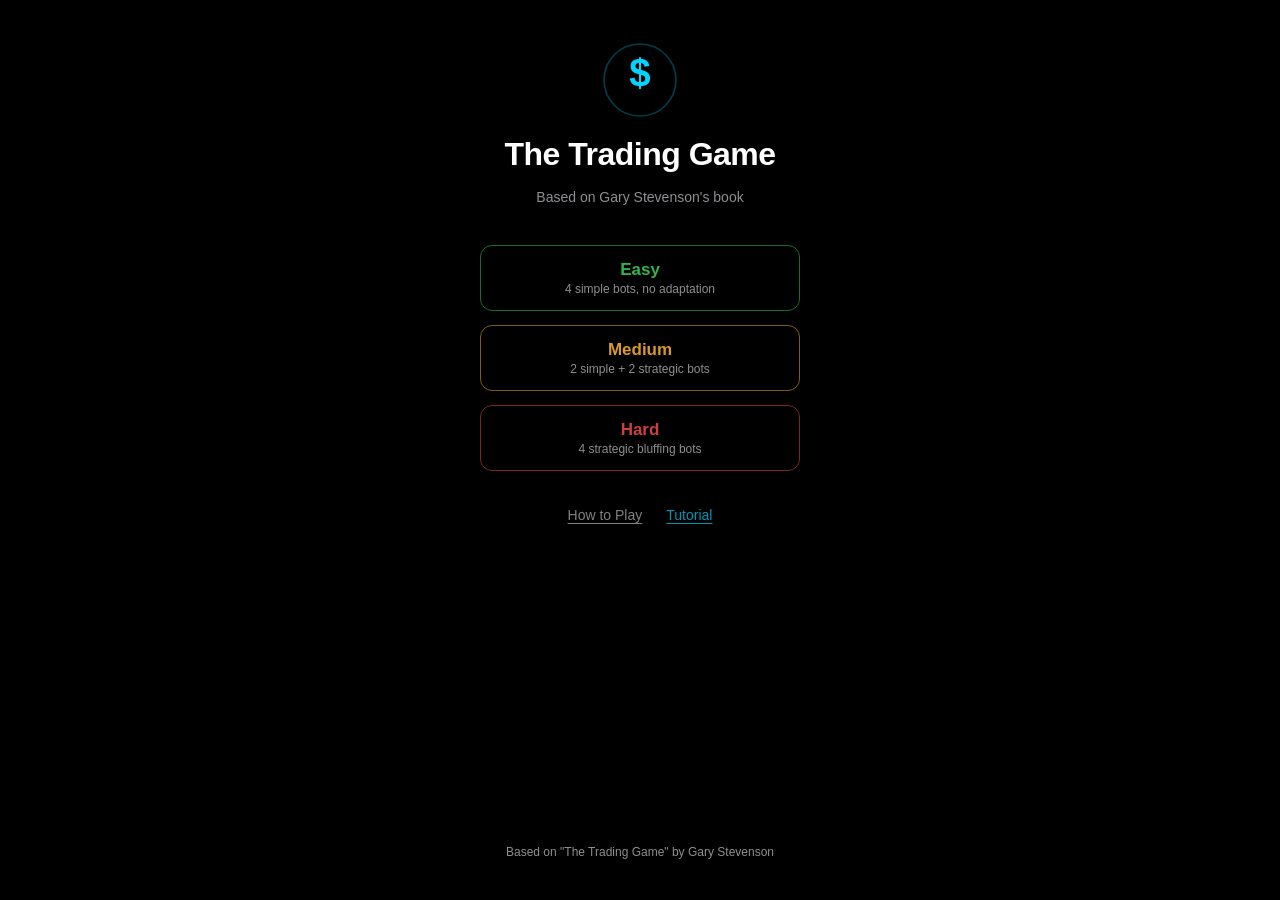
==== web/index.html @ 37477a2b "Add web app, restructure CLI into cli/, update Swift app and Kotlin port - Move all Python CLI files" ====
<!DOCTYPE html>
<html lang="en">
<head>
  <meta charset="UTF-8">
  <meta name="viewport" content="width=device-width, initial-scale=1.0, user-scalable=no, viewport-fit=cover">
  <meta name="theme-color" content="#000000">
  <meta name="apple-mobile-web-app-capable" content="yes">
  <meta name="apple-mobile-web-app-status-bar-style" content="black-translucent">
  <title>The Trading Game</title>
  <link rel="manifest" href="manifest.json">
  <link rel="icon" href="icons/icon-192.png">
  <link rel="apple-touch-icon" href="icons/icon-192.png">
  <link rel="stylesheet" href="style.css">
</head>
<body>

  <!-- ═══ MAIN MENU ═══ -->
  <div id="screen-menu" class="screen active">
    <div class="menu-container">
      <div class="menu-logo">
        <svg viewBox="0 0 100 100" class="logo-svg">
          <text x="50" y="58" text-anchor="middle" font-size="48" fill="#00d4ff" font-weight="bold">$</text>
          <circle cx="50" cy="50" r="45" fill="none" stroke="#00d4ff" stroke-width="2" opacity="0.3"/>
        </svg>
      </div>
      <h1 class="menu-title">The Trading Game</h1>
      <p class="menu-subtitle">Based on Gary Stevenson's book</p>

      <div class="difficulty-buttons">
        <button class="btn-difficulty btn-easy" data-difficulty="easy">
          <span class="diff-name">Easy</span>
          <span class="diff-desc">4 simple bots, no adaptation</span>
        </button>
        <button class="btn-difficulty btn-medium" data-difficulty="medium">
          <span class="diff-name">Medium</span>
          <span class="diff-desc">2 simple + 2 strategic bots</span>
        </button>
        <button class="btn-difficulty btn-hard" data-difficulty="hard">
          <span class="diff-name">Hard</span>
          <span class="diff-desc">4 strategic bluffing bots</span>
        </button>
      </div>

      <div class="menu-links">
        <button class="btn-link" id="btn-how-to-play">How to Play</button>
        <button class="btn-link btn-link-cyan" id="btn-tutorial">Tutorial</button>
      </div>

      <div class="menu-footer">
        <a href="https://garystevenson.com/" target="_blank" rel="noopener" class="footer-link">
          Based on "The Trading Game" by Gary Stevenson
        </a>
      </div>
    </div>
  </div>

  <!-- ═══ GAME SCREEN ═══ -->
  <div id="screen-game" class="screen">
    <div class="game-container">
      <!-- Header -->
      <div class="game-header">
        <div class="header-top">
          <span class="phase-label" id="phase-label">Open Trading</span>
          <div class="header-right">
            <span class="trade-count" id="trade-count"></span>
            <button class="btn-icon btn-quit" id="btn-quit" title="Quit">&times;</button>
          </div>
        </div>
        <div class="header-info">
          <span class="your-card" id="your-card"></span>
          <span class="your-ev" id="your-ev"></span>
        </div>
      </div>

      <!-- Central Cards -->
      <div class="central-cards-section">
        <div class="central-label">CENTRAL CARDS</div>
        <div class="central-cards" id="central-cards">
          <div class="card-slot hidden" id="central-0"><span>?</span></div>
          <div class="card-slot hidden" id="central-1"><span>?</span></div>
          <div class="card-slot hidden" id="central-2"><span>?</span></div>
        </div>
      </div>

      <!-- Last Event -->
      <div class="last-event" id="last-event"></div>

      <!-- Interaction Area -->
      <div class="interaction-area" id="interaction-area">
        <!-- Bot ask buttons (default state) -->
        <div class="bot-buttons" id="bot-buttons">
          <button class="btn-bot" data-bot="Alice">Ask Alice</button>
          <button class="btn-bot" data-bot="Bob">Ask Bob</button>
          <button class="btn-bot" data-bot="Carol">Ask Carol</button>
          <button class="btn-bot" data-bot="Dave">Ask Dave</button>
        </div>

        <!-- Active quote (shown after asking) -->
        <div class="quote-view hidden" id="quote-view">
          <div class="quote-header">
            <span class="quote-bot-name" id="quote-bot-name"></span>
            <span class="quote-prices">
              <span class="bid-price" id="quote-bid"></span> &mdash;
              <span class="ask-price" id="quote-ask"></span>
            </span>
          </div>
          <div class="quote-actions">
            <button class="btn-action btn-buy" id="btn-buy">Buy <span id="buy-price"></span></button>
            <button class="btn-action btn-sell" id="btn-sell">Sell <span id="sell-price"></span></button>
            <button class="btn-action btn-pass" id="btn-pass">Pass</button>
          </div>
        </div>

        <!-- Bot asks you (slider) -->
        <div class="slider-view hidden" id="slider-view">
          <div class="slider-header">
            <span class="slider-bot-name" id="slider-bot-name"></span>
            <span class="slider-prompt">What's your price?</span>
          </div>
          <div class="slider-display">
            <span class="bid-price" id="slider-bid"></span> &mdash;
            <span class="ask-price" id="slider-ask"></span>
          </div>
          <input type="range" class="price-slider" id="price-slider" min="-12" max="132" step="1" value="60">
          <div class="slider-labels">
            <span id="slider-min"></span>
            <span class="ev-label" id="slider-ev"></span>
            <span id="slider-max"></span>
          </div>
          <button class="btn-primary" id="btn-submit-quote">Submit Price</button>
        </div>

        <!-- Bot decision result -->
        <div class="decision-result hidden" id="decision-result">
          <span id="decision-text"></span>
        </div>

        <!-- Bots trading spinner -->
        <div class="bots-trading hidden" id="bots-trading">
          <div class="spinner"></div>
          <span>Bots are trading...</span>
        </div>
      </div>

      <!-- Bottom Bar -->
      <div class="bottom-bar">
        <button class="btn-primary btn-next" id="btn-next">Next</button>
        <button class="btn-icon btn-history" id="btn-history" title="Trade History">
          <svg viewBox="0 0 24 24" width="20" height="20" fill="none" stroke="currentColor" stroke-width="2">
            <circle cx="12" cy="12" r="10"/><polyline points="12 6 12 12 16 14"/>
          </svg>
        </button>
      </div>

      <!-- Tutorial Coach Overlay -->
      <div class="coach-overlay hidden" id="coach-overlay">
        <div class="coach-bubble" id="coach-bubble">
          <p id="coach-message"></p>
          <button class="btn-coach-tap" id="btn-coach-tap">Tap to continue</button>
        </div>
      </div>
    </div>
  </div>

  <!-- ═══ SETTLEMENT SCREEN ═══ -->
  <div id="screen-settlement" class="screen">
    <div class="settlement-container">
      <h1 class="settlement-title">SETTLEMENT</h1>
      <div class="final-total" id="final-total"></div>
      <p class="settlement-subtitle">Sum of all 8 cards in play</p>

      <!-- Cards Dealt -->
      <div class="settlement-section">
        <h2 class="section-title">Cards Dealt</h2>
        <div id="cards-dealt" class="cards-dealt"></div>
      </div>

      <!-- Leaderboard -->
      <div class="settlement-section">
        <h2 class="section-title">Leaderboard</h2>
        <div id="leaderboard" class="leaderboard"></div>
      </div>

      <!-- Your Trades -->
      <div class="settlement-section">
        <h2 class="section-title">Your Trades</h2>
        <div id="your-trades" class="your-trades"></div>
      </div>

      <button class="btn-primary btn-play-again" id="btn-play-again">Play Again</button>
    </div>
  </div>

  <!-- ═══ TRADE LOG (slide-up panel) ═══ -->
  <div class="trade-log-overlay hidden" id="trade-log-overlay">
    <div class="trade-log-panel">
      <div class="trade-log-header">
        <h2>Trade History</h2>
        <button class="btn-icon" id="btn-close-log">&times;</button>
      </div>
      <div class="trade-log-body" id="trade-log-body">
        <p class="log-empty">No trades yet.</p>
      </div>
    </div>
  </div>

  <!-- ═══ INSTRUCTIONS (overlay) ═══ -->
  <div class="instructions-overlay hidden" id="instructions-overlay">
    <div class="instructions-panel">
      <div class="instructions-header">
        <h2>How to Play</h2>
        <button class="btn-icon" id="btn-close-instructions">&times;</button>
      </div>
      <div class="instructions-pages" id="instructions-pages">
        <!-- Pages are created by JS -->
      </div>
      <div class="instructions-nav">
        <div class="page-dots" id="page-dots"></div>
        <button class="btn-primary btn-instructions-next" id="btn-instructions-next">Next</button>
      </div>
    </div>
  </div>

  <script type="module" src="js/app.js"></script>
</body>
</html>
---- web/style.css ----
/* ═══════════════════════════════════════════════════════════════════════════
   style.css — Dark theme, mobile-first, matching Swift iOS app design
   ═══════════════════════════════════════════════════════════════════════════ */

:root {
  --bg: #000;
  --bg-card: rgba(255,255,255,0.05);
  --bg-card-hover: rgba(255,255,255,0.08);
  --text: #fff;
  --text-secondary: #8e8e93;
  --accent: #00d4ff;
  --buy: #34c759;
  --sell: #ff3b30;
  --player: #ffd60a;
  --easy: #33b34d;
  --medium: #d99926;
  --hard: #cc4040;
  --radius: 12px;
  --radius-sm: 8px;
  --transition: 0.2s ease-in-out;
}

* { margin: 0; padding: 0; box-sizing: border-box; }

html, body {
  height: 100%;
  background: var(--bg);
  color: var(--text);
  font-family: -apple-system, BlinkMacSystemFont, 'SF Pro Display', 'Segoe UI', Roboto, sans-serif;
  -webkit-font-smoothing: antialiased;
  overflow: hidden;
  touch-action: manipulation;
  user-select: none;
}

/* ── Screens ───────────────────────────────────────────────────────────── */

.screen {
  display: none;
  width: 100%;
  height: 100%;
  position: absolute;
  top: 0; left: 0;
}

.screen.active {
  display: flex;
}

/* ═══ MAIN MENU ═══ */

.menu-container {
  display: flex;
  flex-direction: column;
  align-items: center;
  justify-content: center;
  width: 100%;
  max-width: 420px;
  margin: 0 auto;
  padding: 40px 24px;
  gap: 16px;
  height: 100%;
}

.menu-logo {
  width: 80px;
  height: 80px;
}

.logo-svg { width: 100%; height: 100%; }

.menu-title {
  font-size: 32px;
  font-weight: 700;
  letter-spacing: -0.5px;
}

.menu-subtitle {
  color: var(--text-secondary);
  font-size: 14px;
  margin-bottom: 24px;
}

.difficulty-buttons {
  display: flex;
  flex-direction: column;
  gap: 14px;
  width: 100%;
  max-width: 320px;
}

.btn-difficulty {
  display: flex;
  flex-direction: column;
  align-items: center;
  padding: 14px 24px;
  background: transparent;
  border-radius: var(--radius);
  border: 1.5px solid;
  cursor: pointer;
  transition: background var(--transition);
  font-family: inherit;
}

.btn-difficulty:hover, .btn-difficulty:active {
  background: var(--bg-card-hover);
}

.btn-easy { border-color: rgba(51,179,77,0.6); }
.btn-easy .diff-name { color: var(--easy); font-size: 17px; font-weight: 600; }
.btn-easy .diff-desc { color: var(--text-secondary); font-size: 12px; margin-top: 2px; }

.btn-medium { border-color: rgba(217,153,38,0.6); }
.btn-medium .diff-name { color: var(--medium); font-size: 17px; font-weight: 600; }
.btn-medium .diff-desc { color: var(--text-secondary); font-size: 12px; margin-top: 2px; }

.btn-hard { border-color: rgba(204,64,64,0.6); }
.btn-hard .diff-name { color: var(--hard); font-size: 17px; font-weight: 600; }
.btn-hard .diff-desc { color: var(--text-secondary); font-size: 12px; margin-top: 2px; }

.menu-links {
  display: flex;
  gap: 24px;
  margin-top: 20px;
}

.btn-link {
  background: none;
  border: none;
  color: rgba(255,255,255,0.5);
  font-size: 14px;
  cursor: pointer;
  font-family: inherit;
  text-decoration: underline;
  text-underline-offset: 3px;
}

.btn-link:hover { color: rgba(255,255,255,0.8); }
.btn-link-cyan { color: rgba(0,212,255,0.7); }
.btn-link-cyan:hover { color: var(--accent); }

.menu-footer {
  margin-top: auto;
  padding-top: 20px;
}

.footer-link {
  color: var(--text-secondary);
  font-size: 12px;
  text-decoration: none;
}

.footer-link:hover { text-decoration: underline; }

/* ═══ GAME SCREEN ═══ */

.game-container {
  display: flex;
  flex-direction: column;
  width: 100%;
  max-width: 480px;
  margin: 0 auto;
  height: 100%;
  padding: env(safe-area-inset-top, 12px) 16px env(safe-area-inset-bottom, 12px);
  position: relative;
}

/* Header */
.game-header {
  flex-shrink: 0;
  padding: 12px 0 8px;
}

.header-top {
  display: flex;
  justify-content: space-between;
  align-items: center;
}

.phase-label {
  font-size: 20px;
  font-weight: 600;
}

.header-right {
  display: flex;
  align-items: center;
  gap: 12px;
}

.trade-count {
  font-size: 12px;
  color: var(--text-secondary);
}

.btn-icon {
  background: none;
  border: none;
  color: rgba(255,255,255,0.4);
  font-size: 24px;
  cursor: pointer;
  padding: 4px;
  line-height: 1;
  font-family: inherit;
}

.btn-icon:hover { color: rgba(255,255,255,0.7); }

.header-info {
  display: flex;
  gap: 16px;
  margin-top: 4px;
  font-size: 14px;
}

.your-card {
  color: var(--player);
  font-weight: 600;
}

.your-ev {
  color: var(--accent);
  font-family: 'SF Mono', 'Fira Code', monospace;
}

/* Central Cards */
.central-cards-section {
  flex-shrink: 0;
  padding: 12px 0;
}

.central-label {
  font-size: 11px;
  color: var(--text-secondary);
  letter-spacing: 2px;
  text-transform: uppercase;
  margin-bottom: 8px;
}

.central-cards {
  display: flex;
  gap: 12px;
}

.card-slot {
  width: 60px;
  height: 80px;
  border-radius: 10px;
  display: flex;
  align-items: center;
  justify-content: center;
  font-size: 20px;
  font-weight: 700;
  transition: all 0.3s ease;
}

.card-slot.hidden {
  background: rgba(0, 120, 255, 0.12);
  border: 2px solid rgba(0, 120, 255, 0.3);
  color: rgba(0, 120, 255, 0.5);
}

.card-slot.revealed {
  background: #fff;
  border: 2px solid #fff;
  color: #000;
  box-shadow: 0 0 12px rgba(0, 212, 255, 0.3);
}

/* Last Event */
.last-event {
  font-size: 15px;
  color: rgba(255,255,255,0.9);
  min-height: 24px;
  padding: 4px 0;
  transition: opacity var(--transition);
}

/* Interaction Area */
.interaction-area {
  flex: 1;
  display: flex;
  flex-direction: column;
  justify-content: center;
  padding: 8px 0;
  min-height: 0;
  overflow-y: auto;
}

.bot-buttons {
  display: grid;
  grid-template-columns: 1fr 1fr;
  gap: 10px;
}

.btn-bot {
  padding: 14px 12px;
  background: rgba(0, 120, 255, 0.15);
  border: 1px solid rgba(0, 120, 255, 0.25);
  border-radius: var(--radius);
  color: var(--text);
  font-size: 15px;
  font-weight: 500;
  cursor: pointer;
  transition: background var(--transition);
  font-family: inherit;
}

.btn-bot:hover, .btn-bot:active { background: rgba(0, 120, 255, 0.25); }
.btn-bot:disabled {
  background: rgba(255,255,255,0.06);
  color: rgba(255,255,255,0.3);
  border-color: rgba(255,255,255,0.08);
  cursor: default;
}

/* Quote View */
.quote-view {
  background: var(--bg-card);
  border-radius: var(--radius);
  padding: 16px;
}

.quote-header {
  display: flex;
  justify-content: space-between;
  align-items: center;
  margin-bottom: 12px;
}

.quote-bot-name {
  font-size: 18px;
  font-weight: 600;
}

.quote-prices {
  font-family: 'SF Mono', 'Fira Code', monospace;
  font-size: 18px;
}

.bid-price { color: var(--sell); font-weight: 700; }
.ask-price { color: var(--buy); font-weight: 700; }

.quote-actions {
  display: grid;
  grid-template-columns: 1fr 1fr 1fr;
  gap: 8px;
}

.btn-action {
  padding: 10px 8px;
  border-radius: var(--radius-sm);
  border: none;
  font-size: 14px;
  font-weight: 600;
  cursor: pointer;
  transition: background var(--transition);
  font-family: inherit;
}

.btn-buy {
  background: rgba(52, 199, 89, 0.2);
  color: var(--buy);
}
.btn-buy:hover { background: rgba(52, 199, 89, 0.3); }

.btn-sell {
  background: rgba(255, 59, 48, 0.2);
  color: var(--sell);
}
.btn-sell:hover { background: rgba(255, 59, 48, 0.3); }

.btn-pass {
  background: rgba(255,255,255,0.08);
  color: var(--text-secondary);
}
.btn-pass:hover { background: rgba(255,255,255,0.12); }

.btn-action:disabled {
  background: rgba(255,255,255,0.04);
  color: rgba(255,255,255,0.2);
  cursor: default;
}

/* Slider View */
.slider-view {
  background: var(--bg-card);
  border-radius: var(--radius);
  padding: 16px;
}

.slider-header {
  display: flex;
  flex-direction: column;
  gap: 2px;
  margin-bottom: 12px;
}

.slider-bot-name {
  color: var(--text-secondary);
  font-size: 14px;
}

.slider-prompt {
  font-size: 17px;
  font-weight: 600;
}

.slider-display {
  text-align: center;
  font-family: 'SF Mono', 'Fira Code', monospace;
  font-size: 28px;
  margin-bottom: 12px;
}

.price-slider {
  -webkit-appearance: none;
  width: 100%;
  height: 6px;
  border-radius: 3px;
  background: rgba(255,255,255,0.15);
  outline: none;
  margin: 8px 0;
}

.price-slider::-webkit-slider-thumb {
  -webkit-appearance: none;
  width: 28px;
  height: 28px;
  border-radius: 50%;
  background: var(--accent);
  cursor: pointer;
  border: 2px solid var(--bg);
}

.slider-labels {
  display: flex;
  justify-content: space-between;
  font-size: 12px;
  color: var(--text-secondary);
  margin-bottom: 12px;
}

.ev-label { color: var(--accent); }

/* Decision Result */
.decision-result {
  text-align: center;
  font-size: 16px;
  padding: 20px;
}

/* Bots Trading */
.bots-trading {
  display: flex;
  align-items: center;
  justify-content: center;
  gap: 12px;
  color: var(--text-secondary);
  font-size: 15px;
  padding: 20px;
}

.spinner {
  width: 20px; height: 20px;
  border: 2px solid rgba(255,255,255,0.15);
  border-top-color: var(--accent);
  border-radius: 50%;
  animation: spin 0.8s linear infinite;
}

@keyframes spin {
  to { transform: rotate(360deg); }
}

/* Bottom Bar */
.bottom-bar {
  flex-shrink: 0;
  display: flex;
  justify-content: space-between;
  align-items: center;
  padding: 12px 0;
  gap: 12px;
}

.btn-primary {
  padding: 12px 28px;
  border: none;
  border-radius: var(--radius);
  font-size: 16px;
  font-weight: 600;
  cursor: pointer;
  transition: background var(--transition), opacity var(--transition);
  font-family: inherit;
}

.btn-next {
  background: var(--buy);
  color: #fff;
  flex: 1;
}

.btn-next:hover { background: #2db84e; }
.btn-next:disabled { opacity: 0.3; cursor: default; }
.btn-next.wind-down {
  background: #e67e22;
}
.btn-next.wind-down:hover { background: #d35400; }

.btn-history {
  display: flex;
  align-items: center;
  justify-content: center;
  width: 44px;
  height: 44px;
  border-radius: 50%;
  background: rgba(255,255,255,0.06);
}

/* Coach Overlay */
.coach-overlay {
  position: absolute;
  bottom: 70px;
  left: 16px;
  right: 16px;
  z-index: 100;
  pointer-events: auto;
}

.coach-bubble {
  background: rgba(0, 212, 255, 0.12);
  border: 1px solid rgba(0, 212, 255, 0.3);
  border-radius: var(--radius);
  padding: 16px;
}

.coach-bubble p {
  font-size: 14px;
  line-height: 1.4;
  margin-bottom: 8px;
}

.btn-coach-tap {
  background: rgba(0, 212, 255, 0.2);
  border: none;
  border-radius: var(--radius-sm);
  color: var(--accent);
  padding: 8px 16px;
  font-size: 13px;
  cursor: pointer;
  font-family: inherit;
}

/* ═══ SETTLEMENT ═══ */

.settlement-container {
  width: 100%;
  max-width: 480px;
  margin: 0 auto;
  padding: 24px 16px;
  height: 100%;
  overflow-y: auto;
}

.settlement-title {
  font-size: 24px;
  font-weight: 700;
  letter-spacing: 2px;
  text-align: center;
}

.final-total {
  text-align: center;
  font-family: 'SF Mono', 'Fira Code', monospace;
  font-size: 48px;
  font-weight: 700;
  color: var(--accent);
  margin: 8px 0;
}

.settlement-subtitle {
  text-align: center;
  color: var(--text-secondary);
  font-size: 14px;
  margin-bottom: 24px;
}

.settlement-section {
  margin-bottom: 24px;
}

.section-title {
  font-size: 14px;
  color: var(--text-secondary);
  letter-spacing: 1px;
  text-transform: uppercase;
  margin-bottom: 8px;
}

.cards-dealt .card-row {
  display: flex;
  justify-content: space-between;
  padding: 6px 0;
  font-size: 14px;
}

.card-row.you { color: var(--player); font-weight: 600; }
.card-row .card-label { }
.card-row .card-value {
  font-family: 'SF Mono', 'Fira Code', monospace;
  font-weight: 600;
}
.card-row.central .card-value { color: var(--accent); }

.leaderboard .lb-row {
  display: flex;
  align-items: center;
  padding: 8px 12px;
  border-radius: var(--radius-sm);
  margin-bottom: 4px;
  font-size: 14px;
}

.lb-row.you { background: rgba(255, 214, 10, 0.08); }
.lb-row .lb-rank { width: 28px; color: var(--text-secondary); }
.lb-row .lb-name { flex: 1; }
.lb-row.you .lb-name { color: var(--player); font-weight: 600; }
.lb-row .lb-score {
  font-family: 'SF Mono', 'Fira Code', monospace;
  font-weight: 600;
}
.lb-row .lb-score.positive { color: var(--buy); }
.lb-row .lb-score.negative { color: var(--sell); }
.lb-row .lb-score.zero { color: var(--text-secondary); }
.lb-row .lb-winner { margin-left: 6px; }

.your-trades .trade-row {
  display: flex;
  justify-content: space-between;
  align-items: center;
  padding: 8px 12px;
  border-radius: var(--radius-sm);
  margin-bottom: 4px;
  font-size: 14px;
}

.trade-row.buy-trade { background: rgba(52, 199, 89, 0.06); }
.trade-row.sell-trade { background: rgba(255, 59, 48, 0.06); }
.trade-row .trade-desc { }
.trade-row .trade-desc.buy { color: var(--buy); }
.trade-row .trade-desc.sell { color: var(--sell); }
.trade-row .trade-pnl {
  font-family: 'SF Mono', 'Fira Code', monospace;
  font-weight: 600;
}
.trade-row .trade-pnl.positive { color: var(--buy); }
.trade-row .trade-pnl.negative { color: var(--sell); }

.btn-play-again {
  width: 100%;
  background: var(--buy);
  color: #fff;
  margin-top: 16px;
}
.btn-play-again:hover { background: #2db84e; }

/* ═══ TRADE LOG ═══ */

.trade-log-overlay {
  position: fixed;
  top: 0; left: 0; right: 0; bottom: 0;
  background: rgba(0,0,0,0.6);
  z-index: 200;
  display: flex;
  align-items: flex-end;
  justify-content: center;
}

.trade-log-panel {
  width: 100%;
  max-width: 480px;
  max-height: 70vh;
  background: #1c1c1e;
  border-radius: var(--radius) var(--radius) 0 0;
  display: flex;
  flex-direction: column;
}

.trade-log-header {
  display: flex;
  justify-content: space-between;
  align-items: center;
  padding: 16px;
  border-bottom: 1px solid rgba(255,255,255,0.08);
  flex-shrink: 0;
}

.trade-log-header h2 {
  font-size: 17px;
  font-weight: 600;
}

.trade-log-body {
  flex: 1;
  overflow-y: auto;
  padding: 8px 16px 16px;
}

.log-entry {
  padding: 4px 0;
  font-size: 13px;
}

.log-entry.phase-header {
  font-size: 11px;
  font-weight: 700;
  text-transform: uppercase;
  color: rgba(255,255,255,0.5);
  background: rgba(255,255,255,0.04);
  padding: 4px 8px;
  margin: 8px -8px 4px;
  border-radius: 4px;
  letter-spacing: 1px;
}

.log-entry.human-trade {
  font-weight: 500;
}

.log-entry.human-trade.buy { color: var(--buy); }
.log-entry.human-trade.sell { color: var(--sell); }

.log-entry.bot-trade {
  color: rgba(255,255,255,0.3);
}

.log-entry.bot-asks {
  color: #e67e22;
}

.log-entry.info {
  color: var(--accent);
  font-style: italic;
  font-size: 12px;
}

.log-empty {
  color: var(--text-secondary);
  text-align: center;
  padding: 24px;
}

/* ═══ INSTRUCTIONS ═══ */

.instructions-overlay {
  position: fixed;
  top: 0; left: 0; right: 0; bottom: 0;
  background: rgba(0,0,0,0.85);
  z-index: 300;
  display: flex;
  align-items: center;
  justify-content: center;
}

.instructions-panel {
  width: 100%;
  max-width: 420px;
  max-height: 85vh;
  margin: 0 16px;
  background: #1c1c1e;
  border-radius: var(--radius);
  display: flex;
  flex-direction: column;
  overflow: hidden;
}

.instructions-header {
  display: flex;
  justify-content: space-between;
  align-items: center;
  padding: 16px;
  border-bottom: 1px solid rgba(255,255,255,0.08);
  flex-shrink: 0;
}

.instructions-header h2 {
  font-size: 17px;
  font-weight: 600;
}

.instructions-pages {
  flex: 1;
  overflow: hidden;
  position: relative;
}

.instruction-page {
  position: absolute;
  top: 0; left: 0; right: 0; bottom: 0;
  padding: 24px;
  display: flex;
  flex-direction: column;
  align-items: center;
  gap: 12px;
  transition: transform 0.3s ease, opacity 0.3s ease;
  opacity: 0;
  transform: translateX(100%);
}

.instruction-page.active {
  opacity: 1;
  transform: translateX(0);
}

.instruction-page.prev {
  opacity: 0;
  transform: translateX(-100%);
}

.instruction-icon {
  font-size: 48px;
  color: var(--accent);
  margin-bottom: 4px;
}

.instruction-title {
  font-size: 22px;
  font-weight: 700;
}

.instruction-text {
  color: rgba(255,255,255,0.8);
  font-size: 15px;
  line-height: 1.5;
  text-align: center;
}

.instructions-nav {
  display: flex;
  justify-content: space-between;
  align-items: center;
  padding: 16px;
  border-top: 1px solid rgba(255,255,255,0.08);
  flex-shrink: 0;
}

.page-dots {
  display: flex;
  gap: 6px;
}

.page-dot {
  width: 8px;
  height: 8px;
  border-radius: 50%;
  background: rgba(255,255,255,0.2);
  transition: background var(--transition);
}

.page-dot.active { background: var(--accent); }

.btn-instructions-next {
  background: rgba(0, 212, 255, 0.4);
  color: #fff;
  padding: 8px 20px;
  font-size: 14px;
}

.btn-instructions-next.final {
  background: rgba(52, 199, 89, 0.5);
}

/* ═══ UTILITY ═══ */

.hidden { display: none !important; }

.fade-in {
  animation: fadeIn 0.2s ease-in-out;
}

@keyframes fadeIn {
  from { opacity: 0; }
  to { opacity: 1; }
}

/* Scrollbar styling */
::-webkit-scrollbar { width: 4px; }
::-webkit-scrollbar-track { background: transparent; }
::-webkit-scrollbar-thumb { background: rgba(255,255,255,0.15); border-radius: 2px; }
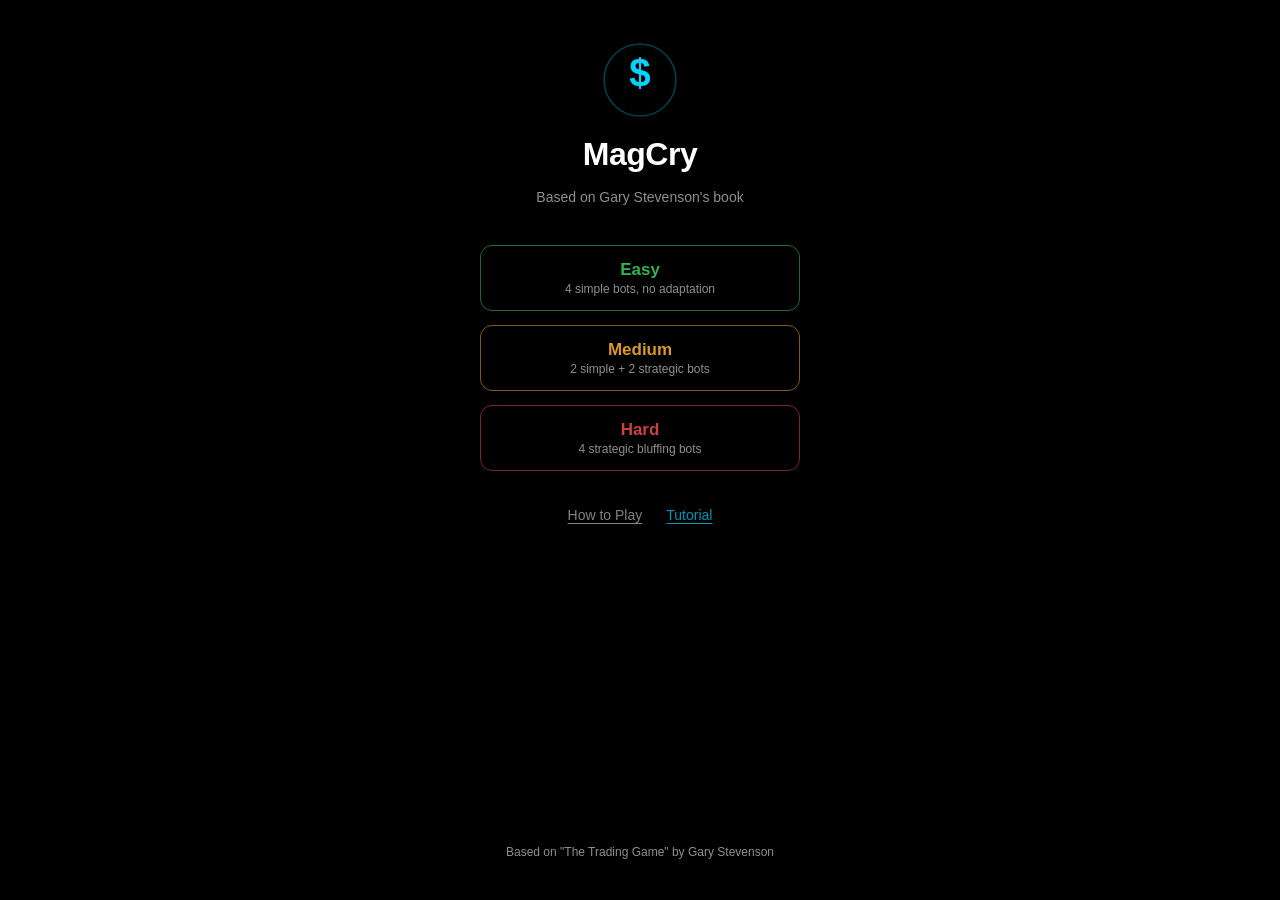
==== commit e5d9d1c9: "Rename to MagCry, keep book attribution only" ====
--- a/web/index.html
+++ b/web/index.html
@@ -6,7 +6,7 @@
   <meta name="theme-color" content="#000000">
   <meta name="apple-mobile-web-app-capable" content="yes">
   <meta name="apple-mobile-web-app-status-bar-style" content="black-translucent">
-  <title>The Trading Game</title>
+  <title>MagCry</title>
   <link rel="manifest" href="manifest.json">
   <link rel="icon" href="icons/icon-192.png">
   <link rel="apple-touch-icon" href="icons/icon-192.png">
@@ -23,7 +23,7 @@
           <circle cx="50" cy="50" r="45" fill="none" stroke="#00d4ff" stroke-width="2" opacity="0.3"/>
         </svg>
       </div>
-      <h1 class="menu-title">The Trading Game</h1>
+      <h1 class="menu-title">MagCry</h1>
       <p class="menu-subtitle">Based on Gary Stevenson's book</p>
 
       <div class="difficulty-buttons">
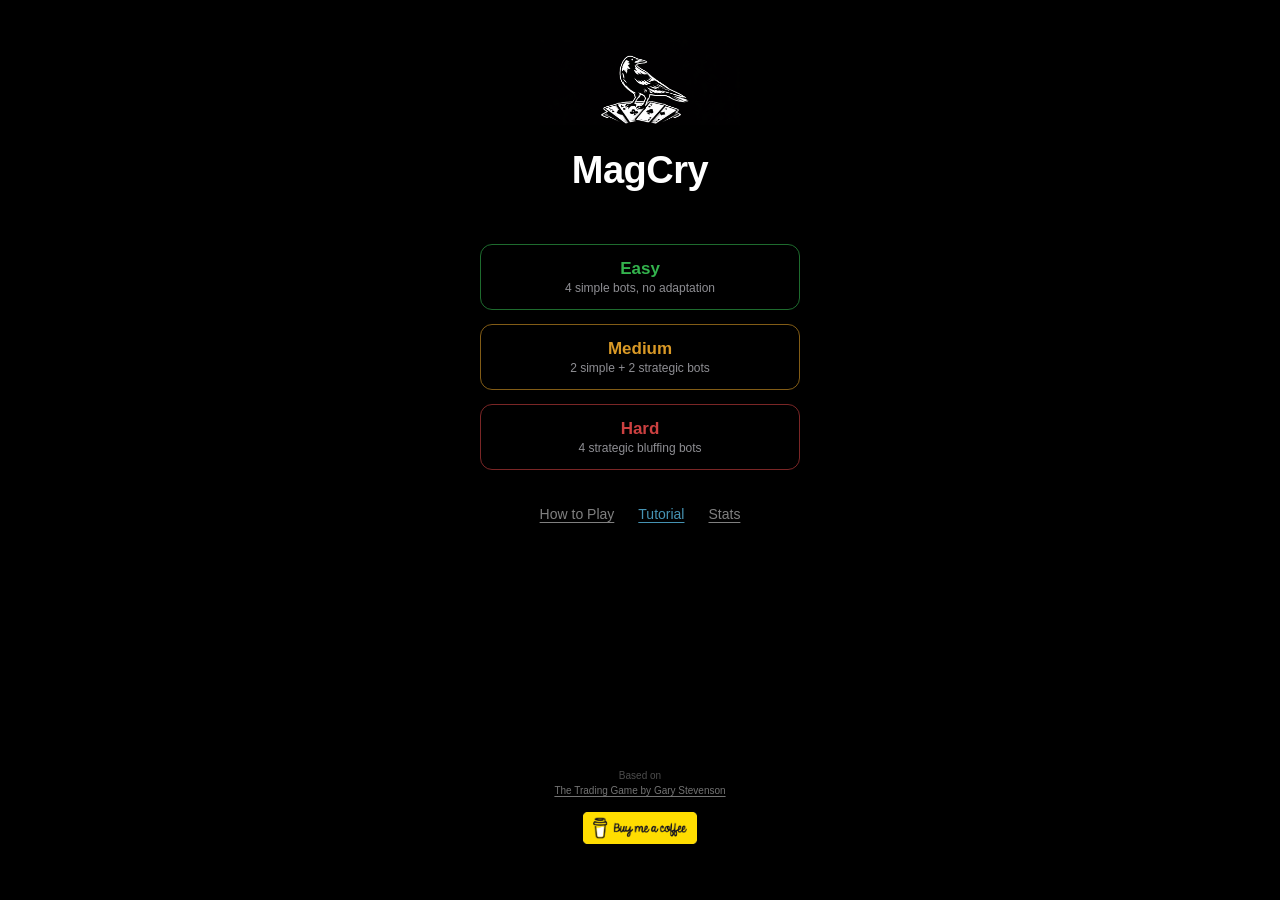
==== commit 905922c4: "Web UI parity with Swift iOS app: all 18 visual/feature differences resolved - Colors: accent #64d2f" ====
--- a/web/index.html
+++ b/web/index.html
@@ -18,13 +18,9 @@
   <div id="screen-menu" class="screen active">
     <div class="menu-container">
       <div class="menu-logo">
-        <svg viewBox="0 0 100 100" class="logo-svg">
-          <text x="50" y="58" text-anchor="middle" font-size="48" fill="#00d4ff" font-weight="bold">$</text>
-          <circle cx="50" cy="50" r="45" fill="none" stroke="#00d4ff" stroke-width="2" opacity="0.3"/>
-        </svg>
+        <img src="icons/logo.png" alt="MagCry" class="logo-img">
       </div>
       <h1 class="menu-title">MagCry</h1>
-      <p class="menu-subtitle">Based on Gary Stevenson's book</p>
 
       <div class="difficulty-buttons">
         <button class="btn-difficulty btn-easy" data-difficulty="easy">
@@ -44,11 +40,16 @@
       <div class="menu-links">
         <button class="btn-link" id="btn-how-to-play">How to Play</button>
         <button class="btn-link btn-link-cyan" id="btn-tutorial">Tutorial</button>
+        <button class="btn-link" id="btn-stats">Stats</button>
       </div>
 
       <div class="menu-footer">
-        <a href="https://garystevenson.com/" target="_blank" rel="noopener" class="footer-link">
-          Based on "The Trading Game" by Gary Stevenson
+        <span class="footer-based-on">Based on</span>
+        <a href="https://www.amazon.com/Trading-Game-Confession-Gary-Stevenson/dp/0593727215" target="_blank" rel="noopener" class="footer-link">
+          The Trading Game by Gary Stevenson
+        </a>
+        <a href="https://buymeacoffee.com/conorgee" target="_blank" rel="noopener" class="bmc-link">
+          <img src="icons/bmc-button.png" alt="Buy Me a Coffee" class="bmc-img">
         </a>
       </div>
     </div>
@@ -76,9 +77,24 @@
       <div class="central-cards-section">
         <div class="central-label">CENTRAL CARDS</div>
         <div class="central-cards" id="central-cards">
-          <div class="card-slot hidden" id="central-0"><span>?</span></div>
-          <div class="card-slot hidden" id="central-1"><span>?</span></div>
-          <div class="card-slot hidden" id="central-2"><span>?</span></div>
+          <div class="card-slot" id="central-0">
+            <div class="card-inner">
+              <div class="card-front"><span>?</span></div>
+              <div class="card-back"><span></span></div>
+            </div>
+          </div>
+          <div class="card-slot" id="central-1">
+            <div class="card-inner">
+              <div class="card-front"><span>?</span></div>
+              <div class="card-back"><span></span></div>
+            </div>
+          </div>
+          <div class="card-slot" id="central-2">
+            <div class="card-inner">
+              <div class="card-front"><span>?</span></div>
+              <div class="card-back"><span></span></div>
+            </div>
+          </div>
         </div>
       </div>
 
@@ -179,7 +195,11 @@
       <div class="settlement-section">
         <h2 class="section-title">Leaderboard</h2>
         <div id="leaderboard" class="leaderboard"></div>
-      </div>
+        <p class="personal-best hidden" id="personal-best"></p>
+      </div>
+
+      <!-- Streak callout -->
+      <p class="streak-callout hidden" id="streak-callout"></p>
 
       <!-- Your Trades -->
       <div class="settlement-section">
@@ -188,6 +208,35 @@
       </div>
 
       <button class="btn-primary btn-play-again" id="btn-play-again">Play Again</button>
+
+      <!-- Share button -->
+      <button class="btn-share" id="btn-share">
+        <svg viewBox="0 0 24 24" width="16" height="16" fill="none" stroke="currentColor" stroke-width="2">
+          <path d="M4 12v8a2 2 0 002 2h12a2 2 0 002-2v-8"/><polyline points="16 6 12 2 8 6"/><line x1="12" y1="2" x2="12" y2="15"/>
+        </svg>
+        Share Result
+      </button>
+    </div>
+  </div>
+
+  <!-- ═══ STATS SCREEN (overlay) ═══ -->
+  <div class="stats-overlay hidden" id="stats-overlay">
+    <div class="stats-panel">
+      <div class="stats-header">
+        <h2>Stats</h2>
+        <button class="btn-icon" id="btn-close-stats">Done</button>
+      </div>
+      <div class="stats-body">
+        <div class="stats-picker" id="stats-picker">
+          <button class="stats-tab active" data-diff="easy">Easy</button>
+          <button class="stats-tab" data-diff="medium">Medium</button>
+          <button class="stats-tab" data-diff="hard">Hard</button>
+        </div>
+        <div class="stats-content" id="stats-content">
+          <!-- Filled by JS -->
+        </div>
+        <button class="btn-reset-stats" id="btn-reset-stats">Reset All Stats</button>
+      </div>
     </div>
   </div>
 
--- a/web/style.css
+++ b/web/style.css
@@ -8,9 +8,9 @@
   --bg-card-hover: rgba(255,255,255,0.08);
   --text: #fff;
   --text-secondary: #8e8e93;
-  --accent: #00d4ff;
-  --buy: #34c759;
-  --sell: #ff3b30;
+  --accent: #64d2ff;
+  --buy: #30d158;
+  --sell: #ff453a;
   --player: #ffd60a;
   --easy: #33b34d;
   --medium: #d99926;
@@ -63,22 +63,23 @@
 }
 
 .menu-logo {
-  width: 80px;
-  height: 80px;
-}
-
-.logo-svg { width: 100%; height: 100%; }
+  width: 100%;
+  max-width: 280px;
+  padding: 0 40px;
+}
+
+.logo-img {
+  width: 100%;
+  height: auto;
+  display: block;
+}
 
 .menu-title {
-  font-size: 32px;
+  font-size: 38px;
   font-weight: 700;
   letter-spacing: -0.5px;
-}
-
-.menu-subtitle {
-  color: var(--text-secondary);
-  font-size: 14px;
-  margin-bottom: 24px;
+  padding-top: 8px;
+  padding-bottom: 36px;
 }
 
 .difficulty-buttons {
@@ -136,21 +137,42 @@
 }
 
 .btn-link:hover { color: rgba(255,255,255,0.8); }
-.btn-link-cyan { color: rgba(0,212,255,0.7); }
+.btn-link-cyan { color: rgba(100,210,255,0.7); }
 .btn-link-cyan:hover { color: var(--accent); }
 
 .menu-footer {
   margin-top: auto;
   padding-top: 20px;
+  padding-bottom: 16px;
+  display: flex;
+  flex-direction: column;
+  align-items: center;
+  gap: 4px;
+}
+
+.footer-based-on {
+  font-size: 10px;
+  color: rgba(255,255,255,0.3);
 }
 
 .footer-link {
-  color: var(--text-secondary);
-  font-size: 12px;
-  text-decoration: none;
-}
-
-.footer-link:hover { text-decoration: underline; }
+  color: rgba(255,255,255,0.45);
+  font-size: 10px;
+  text-decoration: underline;
+  text-underline-offset: 2px;
+}
+
+.footer-link:hover { color: rgba(255,255,255,0.6); }
+
+.bmc-link {
+  margin-top: 12px;
+}
+
+.bmc-img {
+  height: 32px;
+  width: auto;
+  display: block;
+}
 
 /* ═══ GAME SCREEN ═══ */
 
@@ -245,26 +267,47 @@
 .card-slot {
   width: 60px;
   height: 80px;
+  perspective: 400px;
+}
+
+.card-inner {
+  width: 100%;
+  height: 100%;
+  position: relative;
+  transform-style: preserve-3d;
+  transition: transform 0.5s ease-in-out;
+}
+
+.card-slot.flipped .card-inner {
+  transform: rotateY(180deg);
+}
+
+.card-front, .card-back {
+  position: absolute;
+  width: 100%;
+  height: 100%;
   border-radius: 10px;
   display: flex;
   align-items: center;
   justify-content: center;
   font-size: 20px;
   font-weight: 700;
-  transition: all 0.3s ease;
-}
-
-.card-slot.hidden {
-  background: rgba(0, 120, 255, 0.12);
-  border: 2px solid rgba(0, 120, 255, 0.3);
-  color: rgba(0, 120, 255, 0.5);
-}
-
-.card-slot.revealed {
+  backface-visibility: hidden;
+  -webkit-backface-visibility: hidden;
+}
+
+.card-front {
+  background: rgba(10, 132, 255, 0.12);
+  border: 2px solid rgba(10, 132, 255, 0.3);
+  color: rgba(10, 132, 255, 0.5);
+}
+
+.card-back {
   background: #fff;
   border: 2px solid #fff;
   color: #000;
-  box-shadow: 0 0 12px rgba(0, 212, 255, 0.3);
+  box-shadow: 0 0 12px rgba(100, 210, 255, 0.3);
+  transform: rotateY(180deg);
 }
 
 /* Last Event */
@@ -295,8 +338,8 @@
 
 .btn-bot {
   padding: 14px 12px;
-  background: rgba(0, 120, 255, 0.15);
-  border: 1px solid rgba(0, 120, 255, 0.25);
+  background: rgba(10, 132, 255, 0.3);
+  border: 1px solid rgba(10, 132, 255, 0.4);
   border-radius: var(--radius);
   color: var(--text);
   font-size: 15px;
@@ -306,7 +349,7 @@
   font-family: inherit;
 }
 
-.btn-bot:hover, .btn-bot:active { background: rgba(0, 120, 255, 0.25); }
+.btn-bot:hover, .btn-bot:active { background: rgba(10, 132, 255, 0.4); }
 .btn-bot:disabled {
   background: rgba(255,255,255,0.06);
   color: rgba(255,255,255,0.3);
@@ -359,16 +402,16 @@
 }
 
 .btn-buy {
-  background: rgba(52, 199, 89, 0.2);
+  background: rgba(48, 209, 88, 0.2);
   color: var(--buy);
 }
-.btn-buy:hover { background: rgba(52, 199, 89, 0.3); }
+.btn-buy:hover { background: rgba(48, 209, 88, 0.3); }
 
 .btn-sell {
-  background: rgba(255, 59, 48, 0.2);
+  background: rgba(255, 69, 58, 0.2);
   color: var(--sell);
 }
-.btn-sell:hover { background: rgba(255, 59, 48, 0.3); }
+.btn-sell:hover { background: rgba(255, 69, 58, 0.3); }
 
 .btn-pass {
   background: rgba(255,255,255,0.08);
@@ -498,9 +541,11 @@
   background: var(--buy);
   color: #fff;
   flex: 1;
-}
-
-.btn-next:hover { background: #2db84e; }
+  opacity: 0.7;
+}
+
+.btn-next:hover { opacity: 0.85; }
+.btn-next:active { opacity: 0.5; }
 .btn-next:disabled { opacity: 0.3; cursor: default; }
 .btn-next.wind-down {
   background: #e67e22;
@@ -528,8 +573,8 @@
 }
 
 .coach-bubble {
-  background: rgba(0, 212, 255, 0.12);
-  border: 1px solid rgba(0, 212, 255, 0.3);
+  background: rgba(100, 210, 255, 0.12);
+  border: 1px solid rgba(100, 210, 255, 0.3);
   border-radius: var(--radius);
   padding: 16px;
 }
@@ -541,7 +586,7 @@
 }
 
 .btn-coach-tap {
-  background: rgba(0, 212, 255, 0.2);
+  background: rgba(100, 210, 255, 0.2);
   border: none;
   border-radius: var(--radius-sm);
   color: var(--accent);
@@ -597,11 +642,19 @@
   margin-bottom: 8px;
 }
 
+/* Staggered card reveal animation */
+@keyframes fadeSlideIn {
+  from { opacity: 0; transform: translateY(10px); }
+  to   { opacity: 1; transform: translateY(0); }
+}
+
 .cards-dealt .card-row {
   display: flex;
   justify-content: space-between;
   padding: 6px 0;
   font-size: 14px;
+  opacity: 0;
+  animation: fadeSlideIn 0.3s ease-out forwards;
 }
 
 .card-row.you { color: var(--player); font-weight: 600; }
@@ -634,6 +687,34 @@
 .lb-row .lb-score.zero { color: var(--text-secondary); }
 .lb-row .lb-winner { margin-left: 6px; }
 
+/* New Best badge */
+.lb-new-best {
+  font-size: 10px;
+  font-weight: 700;
+  color: #000;
+  background: var(--player);
+  padding: 2px 6px;
+  border-radius: 4px;
+  margin-left: 6px;
+}
+
+/* Personal best line */
+.personal-best {
+  text-align: center;
+  font-size: 12px;
+  color: var(--text-secondary);
+  margin-top: 4px;
+}
+
+/* Streak callout */
+.streak-callout {
+  text-align: center;
+  font-size: 17px;
+  font-weight: 600;
+  color: var(--player);
+  padding: 4px 0;
+}
+
 .your-trades .trade-row {
   display: flex;
   justify-content: space-between;
@@ -644,8 +725,8 @@
   font-size: 14px;
 }
 
-.trade-row.buy-trade { background: rgba(52, 199, 89, 0.06); }
-.trade-row.sell-trade { background: rgba(255, 59, 48, 0.06); }
+.trade-row.buy-trade { background: rgba(48, 209, 88, 0.06); }
+.trade-row.sell-trade { background: rgba(255, 69, 58, 0.06); }
 .trade-row .trade-desc { }
 .trade-row .trade-desc.buy { color: var(--buy); }
 .trade-row .trade-desc.sell { color: var(--sell); }
@@ -656,13 +737,177 @@
 .trade-row .trade-pnl.positive { color: var(--buy); }
 .trade-row .trade-pnl.negative { color: var(--sell); }
 
+/* Share button */
+.btn-share {
+  display: flex;
+  align-items: center;
+  justify-content: center;
+  gap: 6px;
+  background: none;
+  border: none;
+  color: var(--accent);
+  font-size: 14px;
+  cursor: pointer;
+  font-family: inherit;
+  padding: 8px;
+  margin: 8px auto 20px;
+}
+
+.btn-share:hover { opacity: 0.8; }
+
 .btn-play-again {
   width: 100%;
   background: var(--buy);
   color: #fff;
   margin-top: 16px;
-}
-.btn-play-again:hover { background: #2db84e; }
+  opacity: 0.7;
+}
+.btn-play-again:hover { opacity: 0.85; }
+.btn-play-again:active { opacity: 0.5; }
+
+/* ═══ STATS SCREEN ═══ */
+
+.stats-overlay {
+  position: fixed;
+  top: 0; left: 0; right: 0; bottom: 0;
+  background: rgba(0,0,0,0.85);
+  z-index: 250;
+  display: flex;
+  align-items: center;
+  justify-content: center;
+}
+
+.stats-panel {
+  width: 100%;
+  max-width: 420px;
+  max-height: 85vh;
+  margin: 0 16px;
+  background: #1c1c1e;
+  border-radius: var(--radius);
+  display: flex;
+  flex-direction: column;
+  overflow: hidden;
+}
+
+.stats-header {
+  display: flex;
+  justify-content: space-between;
+  align-items: center;
+  padding: 16px;
+  border-bottom: 1px solid rgba(255,255,255,0.08);
+  flex-shrink: 0;
+}
+
+.stats-header h2 {
+  font-size: 17px;
+  font-weight: 600;
+}
+
+.stats-header .btn-icon {
+  font-size: 14px;
+  color: var(--accent);
+  font-weight: 500;
+}
+
+.stats-body {
+  flex: 1;
+  overflow-y: auto;
+  padding: 16px;
+}
+
+.stats-picker {
+  display: flex;
+  background: rgba(255,255,255,0.06);
+  border-radius: var(--radius-sm);
+  padding: 2px;
+  margin-bottom: 20px;
+}
+
+.stats-tab {
+  flex: 1;
+  padding: 8px 0;
+  background: none;
+  border: none;
+  color: var(--text-secondary);
+  font-size: 13px;
+  font-weight: 600;
+  cursor: pointer;
+  border-radius: 6px;
+  font-family: inherit;
+  transition: all var(--transition);
+}
+
+.stats-tab.active {
+  background: rgba(255,255,255,0.12);
+  color: var(--text);
+}
+
+.stats-content { }
+
+.stats-empty {
+  text-align: center;
+  padding: 40px 32px;
+}
+
+.stats-empty h3 {
+  font-size: 17px;
+  font-weight: 600;
+  color: var(--text-secondary);
+  margin-bottom: 8px;
+}
+
+.stats-empty p {
+  font-size: 14px;
+  color: rgba(255,255,255,0.35);
+}
+
+.stats-grid {
+  display: grid;
+  grid-template-columns: 1fr 1fr;
+  gap: 12px;
+}
+
+.stat-card {
+  display: flex;
+  flex-direction: column;
+  align-items: center;
+  gap: 6px;
+  padding: 16px 8px;
+  background: rgba(255,255,255,0.05);
+  border-radius: var(--radius);
+}
+
+.stat-card-title {
+  font-size: 10px;
+  font-weight: 600;
+  color: var(--text-secondary);
+  letter-spacing: 1px;
+  text-transform: uppercase;
+}
+
+.stat-card-value {
+  font-family: 'SF Mono', 'Fira Code', monospace;
+  font-size: 24px;
+  font-weight: 700;
+}
+
+.stat-card-subtitle {
+  font-size: 10px;
+  color: var(--text-secondary);
+}
+
+.btn-reset-stats {
+  display: block;
+  margin: 24px auto;
+  background: none;
+  border: none;
+  color: rgba(255, 69, 58, 0.7);
+  font-size: 14px;
+  cursor: pointer;
+  font-family: inherit;
+}
+
+.btn-reset-stats:hover { color: var(--sell); }
 
 /* ═══ TRADE LOG ═══ */
 
@@ -860,14 +1105,203 @@
 .page-dot.active { background: var(--accent); }
 
 .btn-instructions-next {
-  background: rgba(0, 212, 255, 0.4);
+  background: rgba(100, 210, 255, 0.4);
   color: #fff;
   padding: 8px 20px;
   font-size: 14px;
 }
 
 .btn-instructions-next.final {
-  background: rgba(52, 199, 89, 0.5);
+  background: rgba(48, 209, 88, 0.5);
+}
+
+/* ── Instruction Page Visuals ─────────────────────────────────────────── */
+
+/* Page 1: Deck fan (8 mini cards) */
+.visual-fan {
+  display: flex;
+  justify-content: center;
+  align-items: flex-end;
+  padding-top: 12px;
+  margin-left: 16px;
+}
+
+.fan-card {
+  width: 28px;
+  height: 40px;
+  border-radius: 4px;
+  margin-left: -8px;
+  flex-shrink: 0;
+  transform-origin: bottom center;
+}
+
+.fan-blue {
+  background: rgba(10, 132, 255, 0.4);
+  border: 1px solid rgba(10, 132, 255, 0.6);
+}
+
+.fan-cyan {
+  background: rgba(100, 210, 255, 0.4);
+  border: 1px solid rgba(100, 210, 255, 0.6);
+}
+
+/* Page 2: Mock card */
+.visual-mock-card {
+  width: 70px;
+  height: 100px;
+  border-radius: 10px;
+  background: rgba(255, 214, 10, 0.12);
+  border: 1.5px solid rgba(255, 214, 10, 0.5);
+  display: flex;
+  align-items: center;
+  justify-content: center;
+  margin-top: 12px;
+}
+
+.visual-mock-card span {
+  font-family: 'SF Mono', 'Fira Code', monospace;
+  font-size: 24px;
+  font-weight: 700;
+  color: var(--player);
+}
+
+/* Page 3: Mock quote */
+.visual-mock-quote {
+  background: rgba(255,255,255,0.06);
+  border-radius: 10px;
+  padding: 12px;
+  width: 100%;
+  max-width: 280px;
+  margin-top: 12px;
+}
+
+.mqh {
+  display: flex;
+  justify-content: space-between;
+  align-items: center;
+  margin-bottom: 8px;
+}
+
+.mq-name {
+  font-size: 14px;
+  font-weight: 600;
+  color: #fff;
+}
+
+.mq-prices {
+  font-family: 'SF Mono', 'Fira Code', monospace;
+  font-size: 14px;
+  color: var(--text-secondary);
+}
+
+.mq-bid { color: var(--sell); font-weight: 700; }
+.mq-ask { color: var(--buy); font-weight: 700; }
+
+.mq-btns {
+  display: flex;
+  gap: 6px;
+}
+
+.mq-btn {
+  flex: 1;
+  text-align: center;
+  font-size: 12px;
+  font-weight: 600;
+  padding: 8px 0;
+  border-radius: 6px;
+}
+
+.mq-btn-buy {
+  background: rgba(48, 209, 88, 0.2);
+  color: var(--buy);
+}
+
+.mq-btn-sell {
+  background: rgba(255, 69, 58, 0.2);
+  color: var(--sell);
+}
+
+.mq-btn-pass {
+  background: rgba(255,255,255,0.08);
+  color: var(--text-secondary);
+}
+
+/* Page 4: P&L examples */
+.visual-pnl {
+  width: 100%;
+  max-width: 320px;
+  margin-top: 12px;
+  display: flex;
+  flex-direction: column;
+  gap: 8px;
+}
+
+.pnl-row {
+  display: flex;
+  align-items: center;
+  gap: 4px;
+  padding: 8px 12px;
+  border-radius: 8px;
+  font-size: 12px;
+  font-weight: 500;
+  color: rgba(255,255,255,0.7);
+}
+
+.pnl-green { background: rgba(48, 209, 88, 0.08); }
+.pnl-red { background: rgba(255, 69, 58, 0.08); }
+
+.pnl-arrow {
+  color: var(--text-secondary);
+  font-size: 10px;
+}
+
+.pnl-val {
+  margin-left: auto;
+  font-family: 'SF Mono', 'Fira Code', monospace;
+  font-size: 14px;
+  font-weight: 700;
+}
+
+.pnl-pos { color: var(--buy); }
+.pnl-neg { color: var(--sell); }
+
+/* Page 5: Mini central cards */
+.visual-mini-central {
+  display: flex;
+  gap: 12px;
+  margin-top: 12px;
+}
+
+.mini-card {
+  width: 44px;
+  height: 60px;
+  border-radius: 6px;
+  display: flex;
+  align-items: center;
+  justify-content: center;
+}
+
+.mini-up {
+  background: rgba(100, 210, 255, 0.15);
+  border: 1px solid rgba(100, 210, 255, 0.5);
+}
+
+.mini-up span {
+  font-family: 'SF Mono', 'Fira Code', monospace;
+  font-size: 18px;
+  font-weight: 700;
+  color: var(--accent);
+}
+
+.mini-down {
+  background: rgba(255,255,255,0.06);
+  border: 1px solid rgba(255,255,255,0.15);
+}
+
+.mini-down span {
+  font-size: 18px;
+  font-weight: 500;
+  color: var(--text-secondary);
 }
 
 /* ═══ UTILITY ═══ */
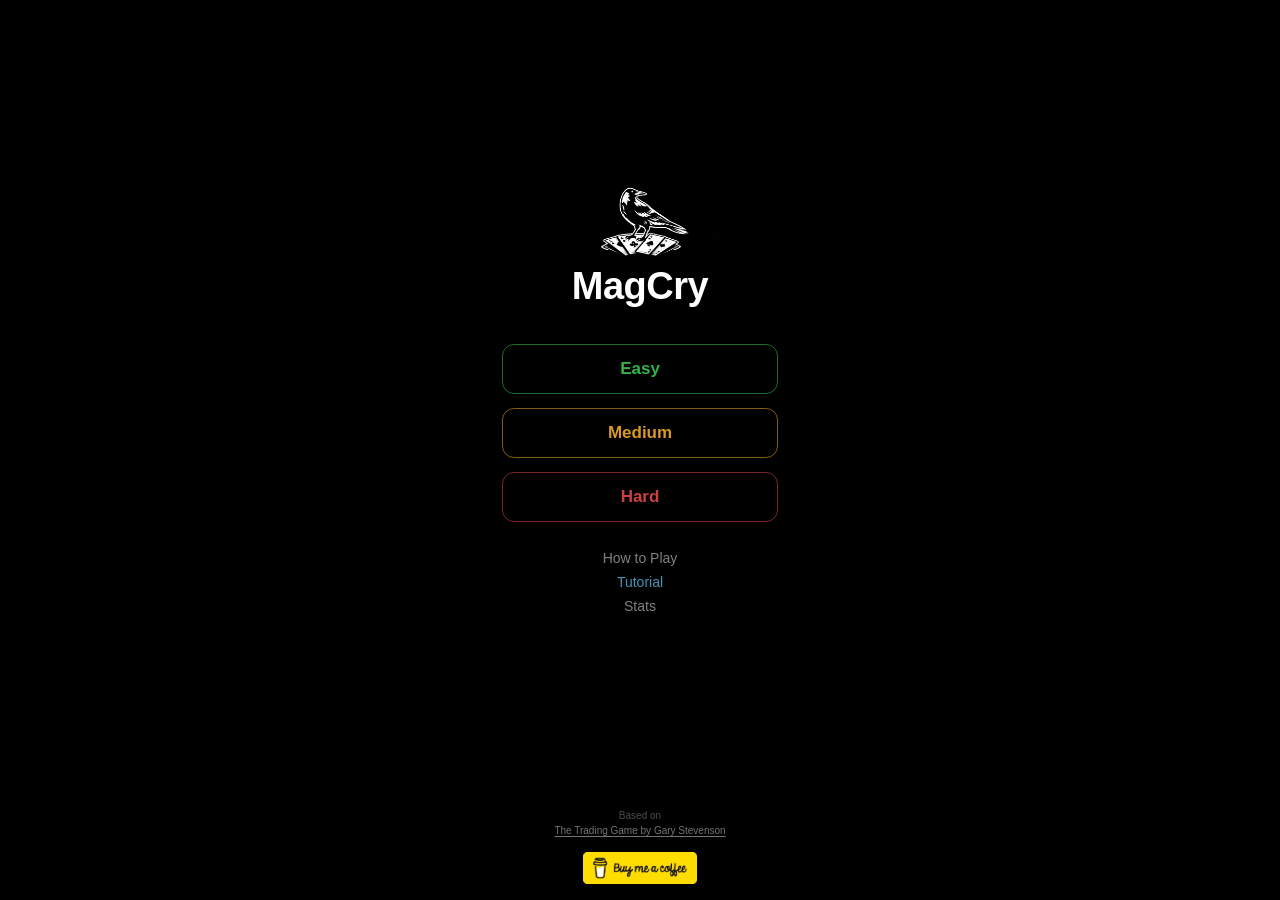
==== commit 1b851512: "Hide EV on Medium and Hard difficulty across all platforms" ====
--- a/web/index.html
+++ b/web/index.html
@@ -23,18 +23,9 @@
       <h1 class="menu-title">MagCry</h1>
 
       <div class="difficulty-buttons">
-        <button class="btn-difficulty btn-easy" data-difficulty="easy">
-          <span class="diff-name">Easy</span>
-          <span class="diff-desc">4 simple bots, no adaptation</span>
-        </button>
-        <button class="btn-difficulty btn-medium" data-difficulty="medium">
-          <span class="diff-name">Medium</span>
-          <span class="diff-desc">2 simple + 2 strategic bots</span>
-        </button>
-        <button class="btn-difficulty btn-hard" data-difficulty="hard">
-          <span class="diff-name">Hard</span>
-          <span class="diff-desc">4 strategic bluffing bots</span>
-        </button>
+        <button class="btn-difficulty btn-easy" data-difficulty="easy">Easy</button>
+        <button class="btn-difficulty btn-medium" data-difficulty="medium">Medium</button>
+        <button class="btn-difficulty btn-hard" data-difficulty="hard">Hard</button>
       </div>
 
       <div class="menu-links">
--- a/web/style.css
+++ b/web/style.css
@@ -53,16 +53,16 @@
   display: flex;
   flex-direction: column;
   align-items: center;
-  justify-content: center;
   width: 100%;
   max-width: 420px;
   margin: 0 auto;
-  padding: 40px 24px;
-  gap: 16px;
+  padding: 0 24px;
   height: 100%;
 }
 
+/* Top spacer pushes content to center */
 .menu-logo {
+  margin-top: auto;
   width: 100%;
   max-width: 280px;
   padding: 0 40px;
@@ -87,13 +87,13 @@
   flex-direction: column;
   gap: 14px;
   width: 100%;
-  max-width: 320px;
+  padding: 0 48px;
 }
 
 .btn-difficulty {
   display: flex;
-  flex-direction: column;
-  align-items: center;
+  align-items: center;
+  justify-content: center;
   padding: 14px 24px;
   background: transparent;
   border-radius: var(--radius);
@@ -101,28 +101,24 @@
   cursor: pointer;
   transition: background var(--transition);
   font-family: inherit;
+  font-size: 17px;
+  font-weight: 600;
 }
 
 .btn-difficulty:hover, .btn-difficulty:active {
   background: var(--bg-card-hover);
 }
 
-.btn-easy { border-color: rgba(51,179,77,0.6); }
-.btn-easy .diff-name { color: var(--easy); font-size: 17px; font-weight: 600; }
-.btn-easy .diff-desc { color: var(--text-secondary); font-size: 12px; margin-top: 2px; }
-
-.btn-medium { border-color: rgba(217,153,38,0.6); }
-.btn-medium .diff-name { color: var(--medium); font-size: 17px; font-weight: 600; }
-.btn-medium .diff-desc { color: var(--text-secondary); font-size: 12px; margin-top: 2px; }
-
-.btn-hard { border-color: rgba(204,64,64,0.6); }
-.btn-hard .diff-name { color: var(--hard); font-size: 17px; font-weight: 600; }
-.btn-hard .diff-desc { color: var(--text-secondary); font-size: 12px; margin-top: 2px; }
+.btn-easy { border-color: rgba(51,179,77,0.6); color: var(--easy); }
+.btn-medium { border-color: rgba(217,153,38,0.6); color: var(--medium); }
+.btn-hard { border-color: rgba(204,64,64,0.6); color: var(--hard); }
 
 .menu-links {
   display: flex;
-  gap: 24px;
-  margin-top: 20px;
+  flex-direction: column;
+  align-items: center;
+  gap: 0;
+  margin-top: 24px;
 }
 
 .btn-link {
@@ -132,8 +128,8 @@
   font-size: 14px;
   cursor: pointer;
   font-family: inherit;
-  text-decoration: underline;
-  text-underline-offset: 3px;
+  padding: 4px 0;
+  text-decoration: none;
 }
 
 .btn-link:hover { color: rgba(255,255,255,0.8); }
